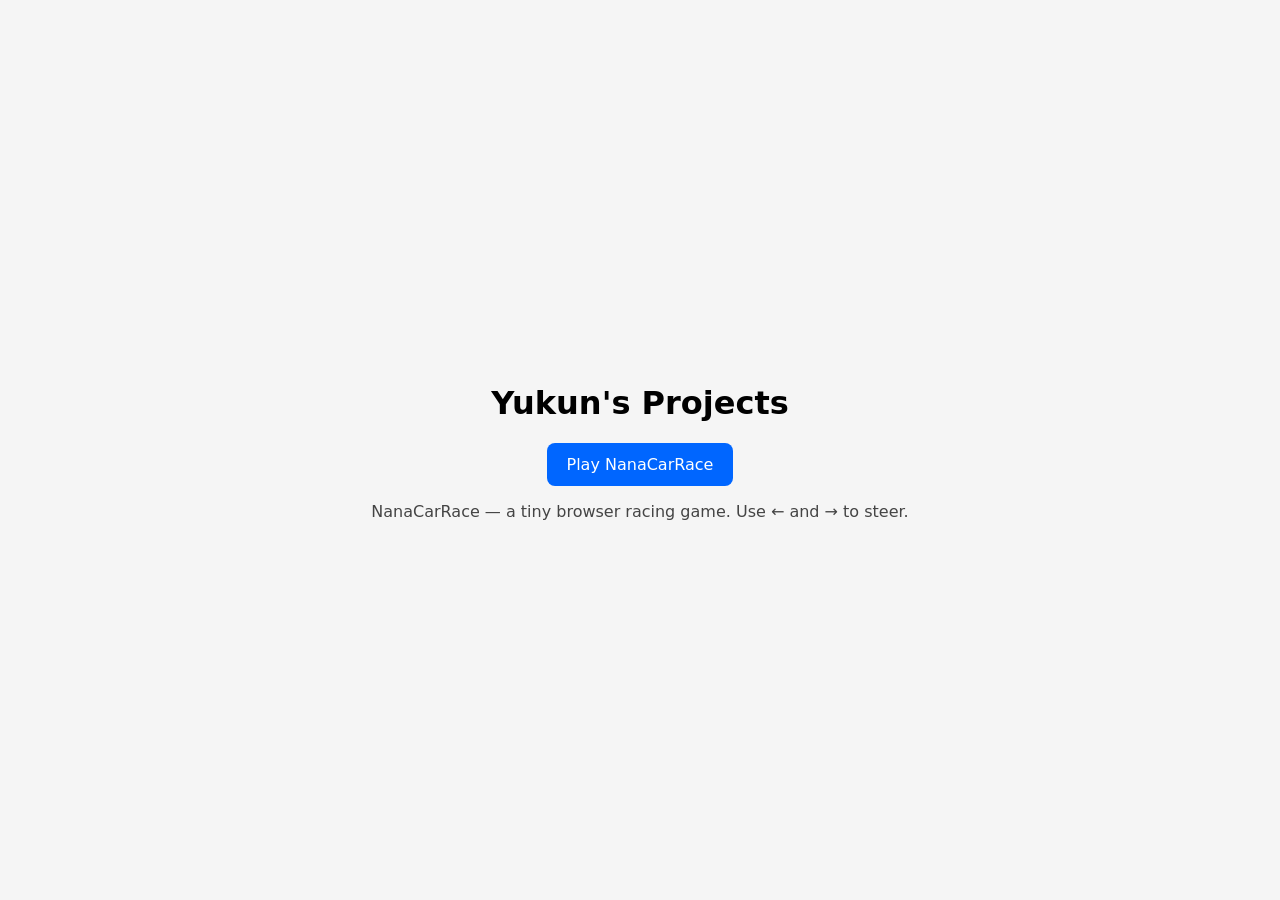
==== index.html @ d1b9203b "Initial NanaCarRace MVP" ====
<!doctype html>
<html>
<head>
  <meta charset="utf-8" />
  <meta name="viewport" content="width=device-width,initial-scale=1">
  <title>Yukun — Projects</title>
  <link rel="stylesheet" href="css/style.css">
</head>
<body>
  <main>
    <h1>Yukun's Projects</h1>
    <p><a class="btn" href="./game/" target="_blank" rel="noopener">Play NanaCarRace</a></p>
    <p class="desc">NanaCarRace — a tiny browser racing game. Use ← and → to steer.</p>
  </main>
</body>
</html>
---- css/style.css ----
body{font-family:system-ui,-apple-system,Segoe UI,Roboto,'Helvetica Neue',Arial;margin:0;display:flex;align-items:center;justify-content:center;height:100vh;background:#f5f5f5}
main{max-width:800px;padding:24px;text-align:center}
.btn{display:inline-block;padding:12px 20px;background:#0066ff;color:#fff;text-decoration:none;border-radius:8px}
.desc{color:#444;margin-top:12px}
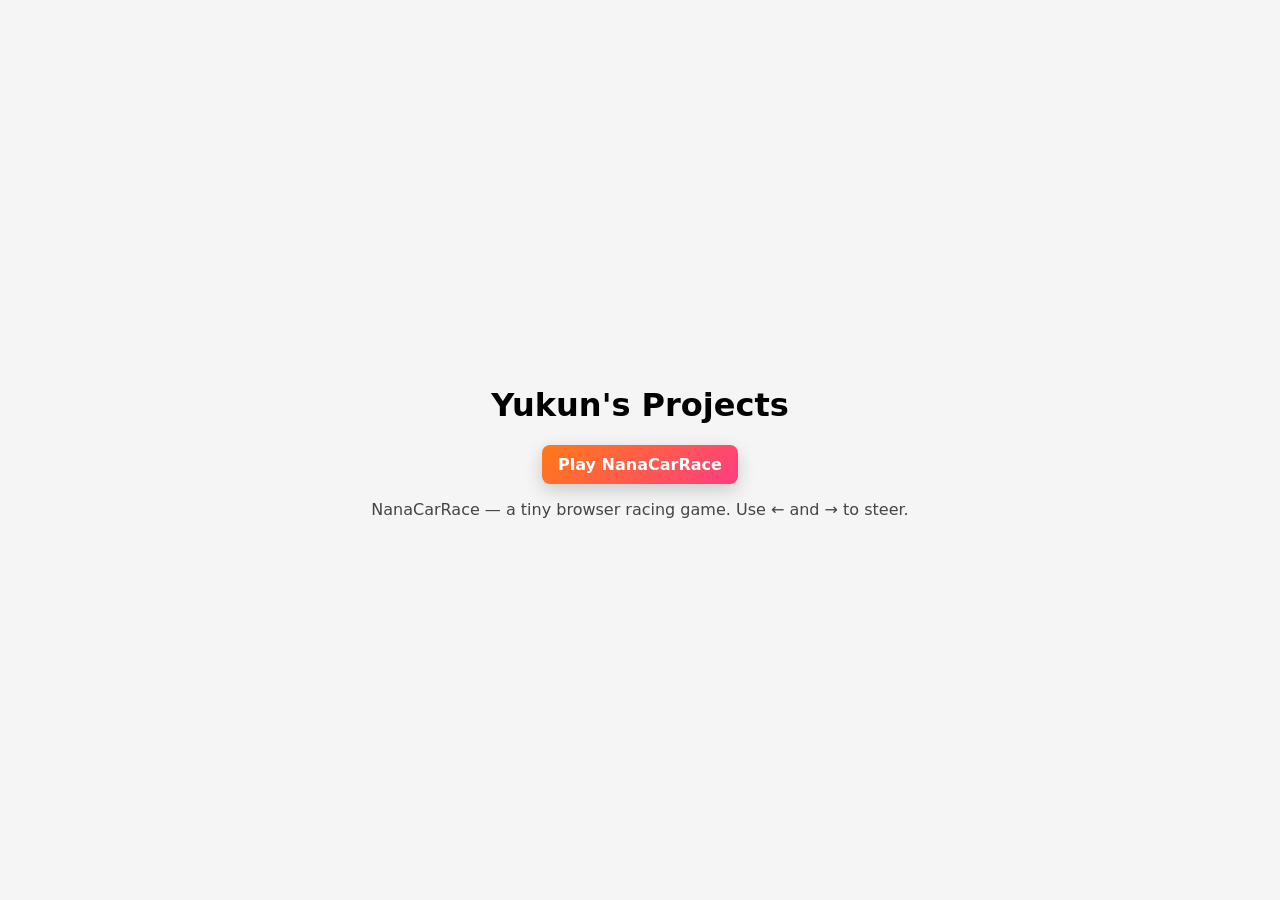
==== commit 0ecdb8e8: "MVP: responsive canvas, DPR support, and GitHub Pages play button (+assets)" ====
--- a/index.html
+++ b/index.html
@@ -5,12 +5,14 @@
   <meta name="viewport" content="width=device-width,initial-scale=1">
   <title>Yukun — Projects</title>
   <link rel="stylesheet" href="css/style.css">
+  <link rel="stylesheet" href="assets/gh-button.css">
 </head>
 <body>
   <main>
     <h1>Yukun's Projects</h1>
-    <p><a class="btn" href="./game/" target="_blank" rel="noopener">Play NanaCarRace</a></p>
+    <p><a id="play-nanacarrace-btn" class="btn" href="./game/" target="_blank" rel="noopener">Play NanaCarRace</a></p>
     <p class="desc">NanaCarRace — a tiny browser racing game. Use ← and → to steer.</p>
   </main>
+  <script src="assets/gh-button.js"></script>
 </body>
 </html>
--- a/assets/gh-button.css
+++ b/assets/gh-button.css
@@ -0,0 +1 @@
+#play-nanacarrace-btn{display:inline-block;padding:10px 16px;background:linear-gradient(135deg,#ff7a18,#ff3d81);color:#fff;border-radius:8px;box-shadow:0 6px 18px rgba(0,0,0,0.18);text-decoration:none;font-weight:600}
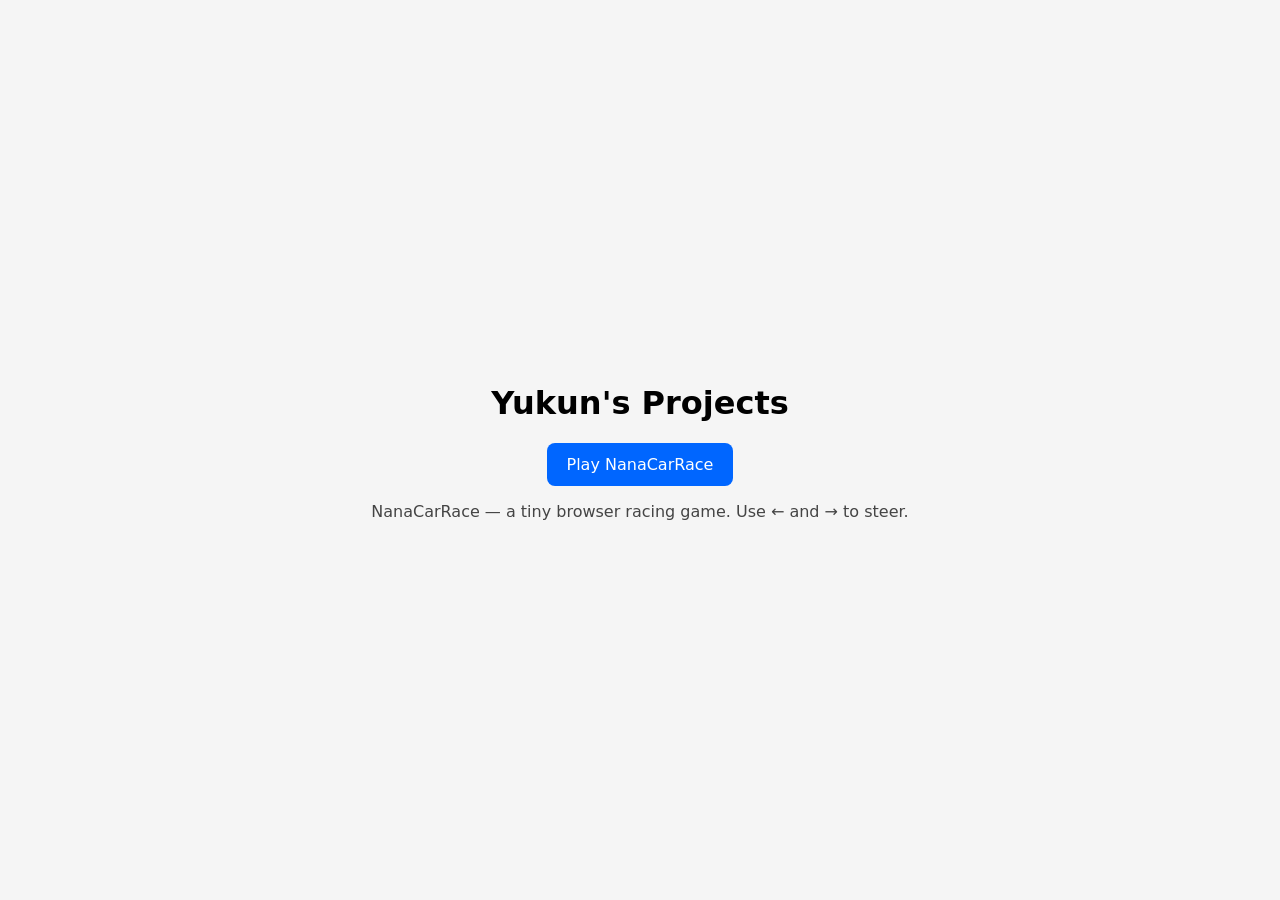
==== commit 939b9f37: "Add favicon to remove Pages 404" ====
--- a/index.html
+++ b/index.html
@@ -5,14 +5,13 @@
   <meta name="viewport" content="width=device-width,initial-scale=1">
   <title>Yukun — Projects</title>
   <link rel="stylesheet" href="css/style.css">
-  <link rel="stylesheet" href="assets/gh-button.css">
+  <link rel="icon" type="image/png" href="assets/favicon.png">
 </head>
 <body>
   <main>
     <h1>Yukun's Projects</h1>
-    <p><a id="play-nanacarrace-btn" class="btn" href="./game/" target="_blank" rel="noopener">Play NanaCarRace</a></p>
+    <p><a class="btn" href="./game/" target="_blank" rel="noopener">Play NanaCarRace</a></p>
     <p class="desc">NanaCarRace — a tiny browser racing game. Use ← and → to steer.</p>
   </main>
-  <script src="assets/gh-button.js"></script>
 </body>
 </html>
